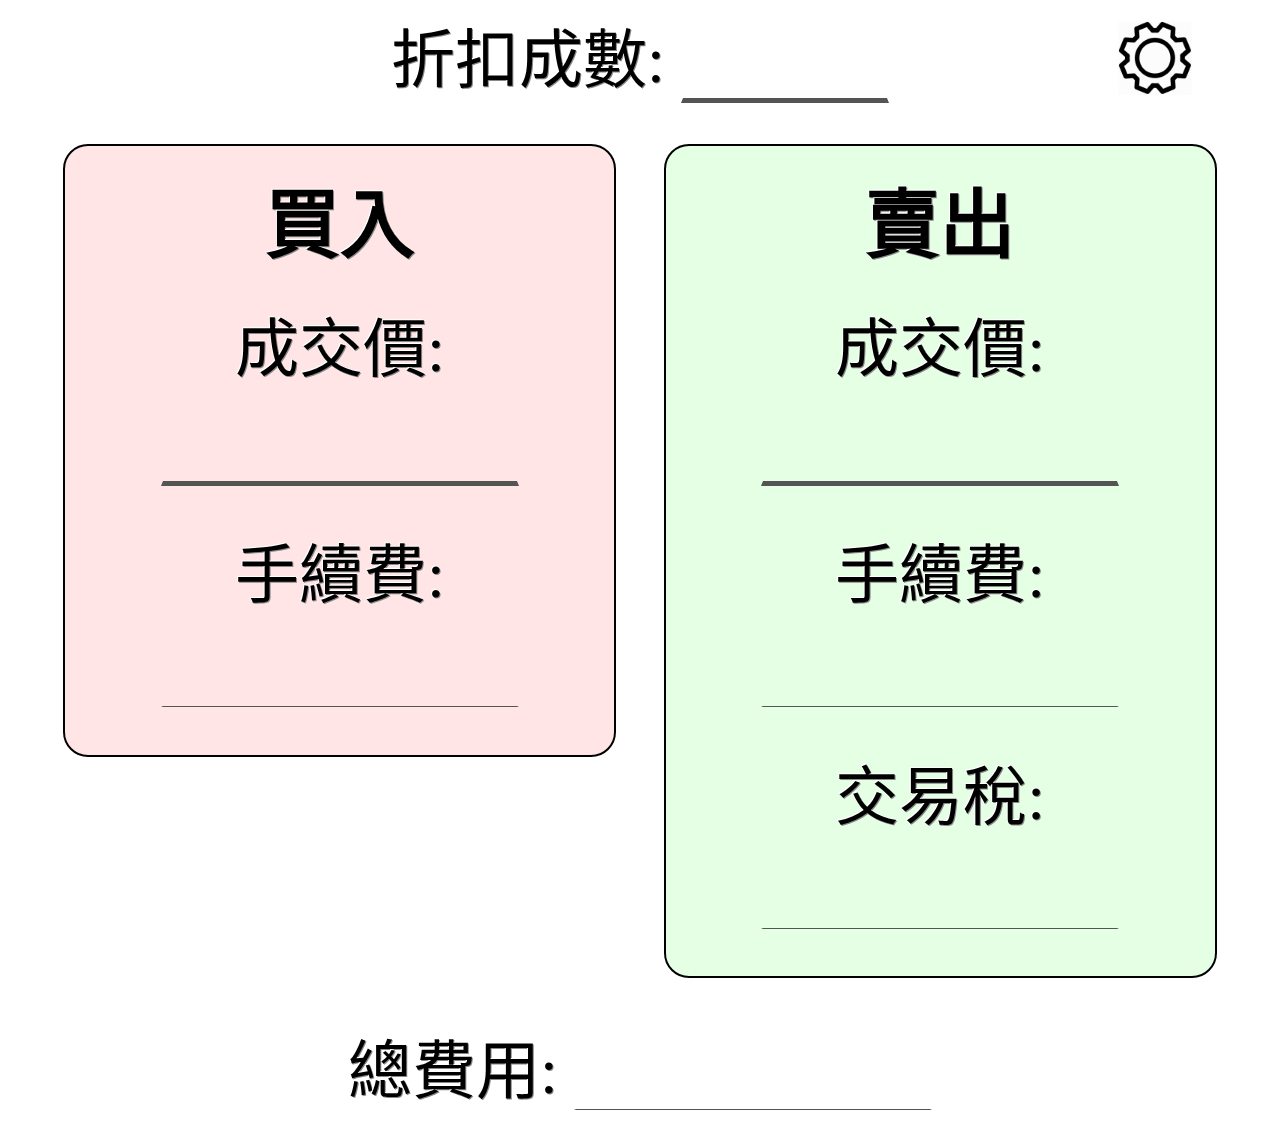
==== index.html @ f34cbbcb "Add files via upload" ====
﻿<!DOCTYPE html>
<html>
<head>
<meta content="text/html; charset=utf-8" http-equiv="Content-Type">
<meta content="zh-tw" http-equiv="Content-Language">
<title>交易費用試算器</title>
<link rel="stylesheet" type="text/css" href="general.css">
<script type="text/javascript" src="general.js"></script>
</head>
<body>

<label>折扣成數: <input id="Discount" name="Discount" class="inputClass1" oninput="Calculate()" type="number" value="" step="0.1" min="0"><span id="spanDiscount"></span></label>

<div id="divSettingImage">
<label><img id="imageSetting" src="setting.png"><input id="checkboxSetting" name="checkboxSetting" type="checkbox" onchange="CheckboxChange()"></label>
</div>

<div id="divSetting">
	<table class="tableOutside">
		<tr>
			<td>手續費: <input id="Fee" name="Fee" class="inputClass3" oninput="Calculate()" type="number" value="0.1425" step="0.01" min="0">%</td>
			<td>交易稅: <input id="Tax" name="Tax" class="inputClass3" oninput="Calculate()" type="number" value="0.15" step="0.01" min="0">%</td>
		</tr>
	</table>
</div>

<table class="tableOutside">
	<tr>
		<td>
			<div id="divBuy" class="divClassMain">
				<p id="pTittle">買入</p>
				<p><label>成交價: <input id="BuyPrice" name="BuyPrice" class="inputClass1" oninput="Calculate()" type="number" value="" min="0"></label></p>
				<p>手續費: <input id="BuyFee" name="BuyFee" class="inputClass2" type="number" value="" readonly="readonly"></p>
			</div>
		</td>
		
		<td>
			<div id="divSell" class="divClassMain">
				<p id="pTittle">賣出</p>
				<p><label>成交價: <input id="SellPrice" name="SellPrice" class="inputClass1" oninput="Calculate()" type="number" value="" min="0"></label></p>
				<p>手續費: <input id="SellFee" name="SellFee" class="inputClass2" type="number" value="" readonly="readonly"></p>
				<p>交易稅: <input id="SellTax" name="SellTax" class="inputClass2" type="number" value="" readonly="readonly"></p>
			</div>
		</td>
	</tr>
</table>

<p>總費用: <input id="Total" name="Total" class="inputClass2" type="number" value="" readonly="readonly"></p>

</body>
</html>
---- general.css ----
﻿body
{
	text-align: center;
	background-color: #ffffff;
	color: #000000;
	text-shadow: -1px -1px #ffffff, 1px 1px #888888;
}

body *
{
	font-size: 64px;
}

p
{
	margin: 24px auto 24px auto;
}

.inputClass1, .inputClass2, .inputClass3
{
	color: #000000;
	width: 350px;
	text-align: center;
	background-color: transparent;
	border-left-color: transparent;
	border-right-color: transparent;
	border-top-color: transparent;
	border-bottom-color: #000000;
	border-bottom-width: thick;
	outline: none;
}

.inputClass2
{
	border-bottom-width: thin;
}

.inputClass3
{
	width: 250px;
}

.divClassMain
{
	width: 85%;
	margin: 10px auto 10px auto;
	border: 2px solid #000000;
	border-radius: 25px;
	padding-top: 5px;
	padding-right: 20px;
	padding-bottom: 10px;
	padding-left: 20px;
}

.divClassMain input
{
	margin: 10pt auto 10pt auto;
}

.tableOutside
{
	width: 95%;
	margin: 30px auto 30px auto;
	border-collapse: collapse;
	border-style: solid;
	border-width: 0px;
}

.tableOutside tr td
{
	vertical-align: top;
}

#divBuy
{
	background-color: rgba(255,0,0,0.1);
}

#divSell
{
	background-color: rgba(0,255,0,0.1);
}


#pTittle
{
	font-weight: bold;
	margin: 10pt auto 5pt auto;
	font-size: 75px;
}

#Discount
{
	width: 200px;
}

#imageSetting
{
	width: 96px;
	height: 96px;
}

#divSettingImage:active
{
	top: 12px;
	right: 6.1%;
}


#checkboxSetting, #divSetting
{
	display: none;
}

#divSettingImage
{
	position: absolute;
	top: 10px;
	right: 6%;
}
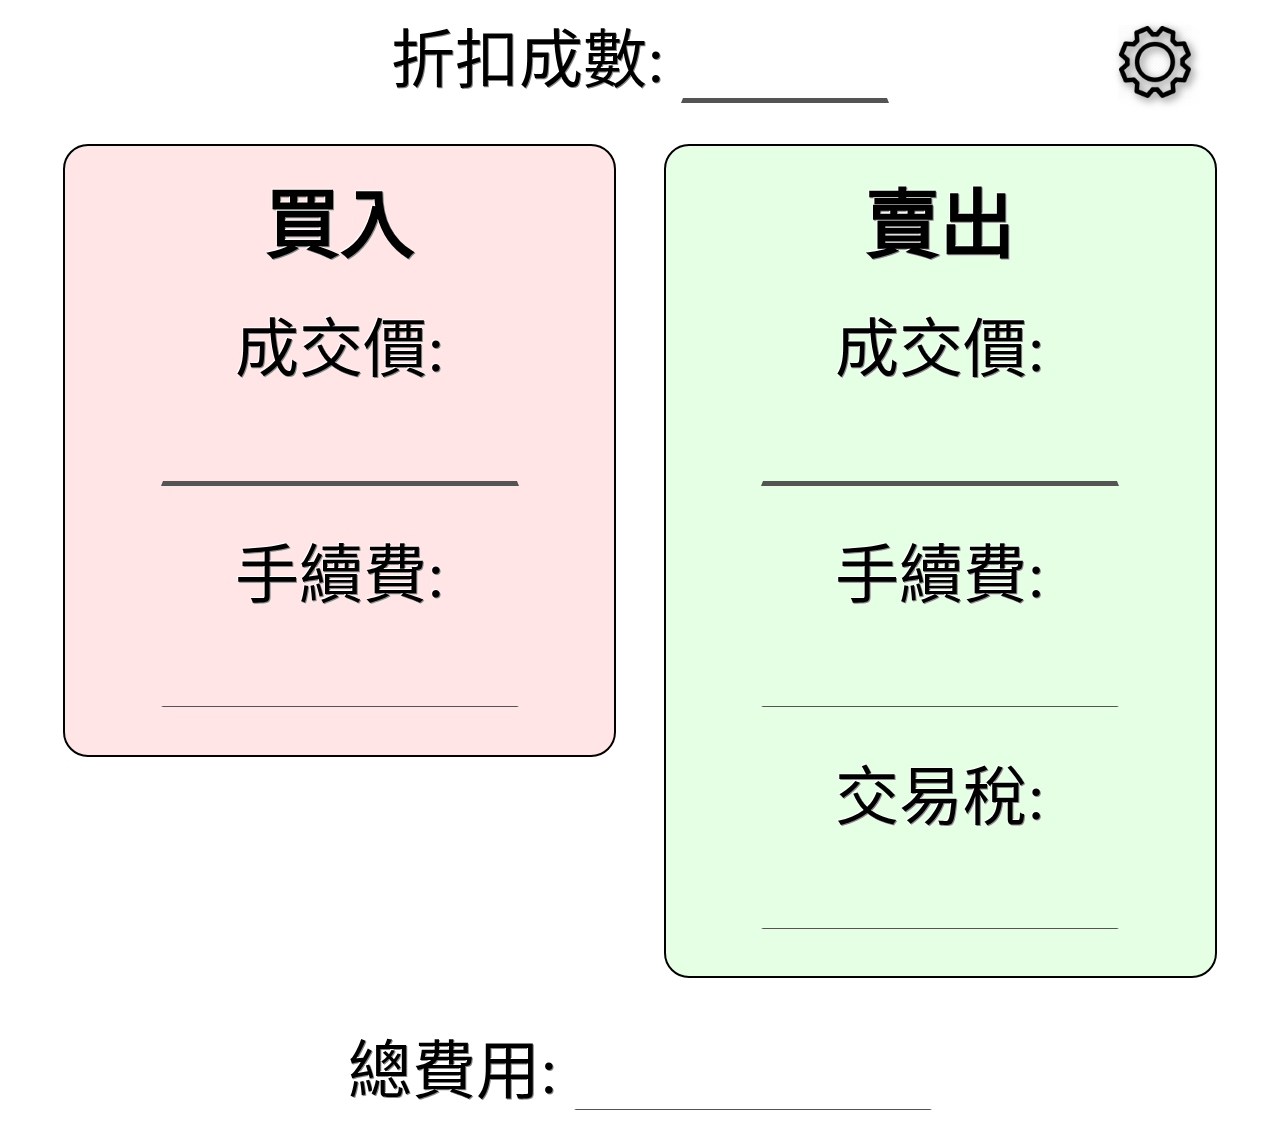
==== commit 4420ec17: "Add files via upload" ====
--- a/index.html
+++ b/index.html
@@ -12,7 +12,7 @@
 <label>折扣成數: <input id="Discount" name="Discount" class="inputClass1" oninput="Calculate()" type="number" value="" step="0.1" min="0"><span id="spanDiscount"></span></label>
 
 <div id="divSettingImage">
-<label><img id="imageSetting" src="setting.png"><input id="checkboxSetting" name="checkboxSetting" type="checkbox" onchange="CheckboxChange()"></label>
+<label><img id="imageSetting" src="setting.png" alt=""><input id="checkboxSetting" name="checkboxSetting" type="checkbox" onchange="CheckboxChange()"></label>
 </div>
 
 <div id="divSetting">
--- a/general.css
+++ b/general.css
@@ -98,12 +98,14 @@
 {
 	width: 96px;
 	height: 96px;
+	filter: drop-shadow(3px 3px 4px rgba(0, 0, 0, 0.5));
+	-webkit-filter: drop-shadow(3px 3px 4px rgba(0, 0, 0, 0.5));
 }
 
 #divSettingImage:active
 {
-	top: 12px;
-	right: 6.1%;
+	top: 17px;
+	right: 5.9%;
 }
 
 
@@ -115,6 +117,6 @@
 #divSettingImage
 {
 	position: absolute;
-	top: 10px;
+	top: 14px;
 	right: 6%;
 }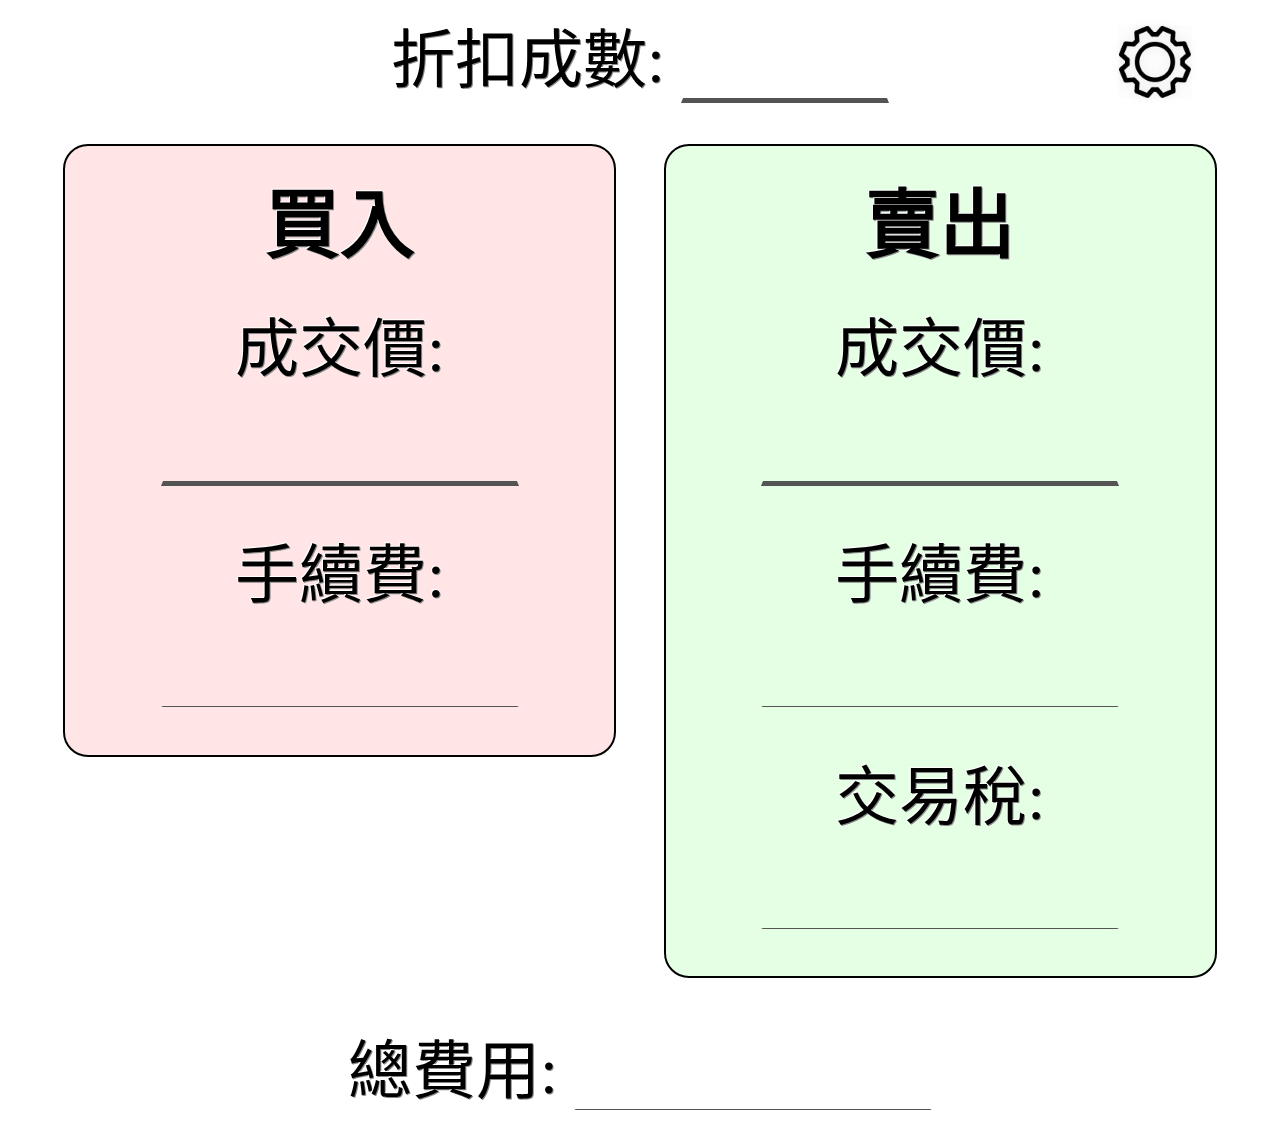
==== commit b5d9853e: "Add files via upload" ====
--- a/index.html
+++ b/index.html
@@ -18,8 +18,8 @@
 <div id="divSetting">
 	<table class="tableOutside">
 		<tr>
-			<td>手續費: <input id="Fee" name="Fee" class="inputClass3" oninput="Calculate()" type="number" value="0.1425" step="0.01" min="0">%</td>
-			<td>交易稅: <input id="Tax" name="Tax" class="inputClass3" oninput="Calculate()" type="number" value="0.15" step="0.01" min="0">%</td>
+			<td><label>手續費: <input id="Fee" name="Fee" class="inputClass3" oninput="Calculate()" type="number" value="0.1425" step="0.01" min="0">%</label></td>
+			<td><label>交易稅: <input id="Tax" name="Tax" class="inputClass3" oninput="Calculate()" type="number" value="0.15" step="0.01" min="0">%</label></td>
 		</tr>
 	</table>
 </div>
--- a/general.css
+++ b/general.css
@@ -98,8 +98,8 @@
 {
 	width: 96px;
 	height: 96px;
-	filter: drop-shadow(3px 3px 4px rgba(0, 0, 0, 0.5));
-	-webkit-filter: drop-shadow(3px 3px 4px rgba(0, 0, 0, 0.5));
+	filter: drop-shadow(0px 0px 4px rgba(230, 230, 230, 0.7));
+	-webkit-filter: drop-shadow(0px 0px 4px rgba(230, 230, 230, 0.7));
 }
 
 #divSettingImage:active
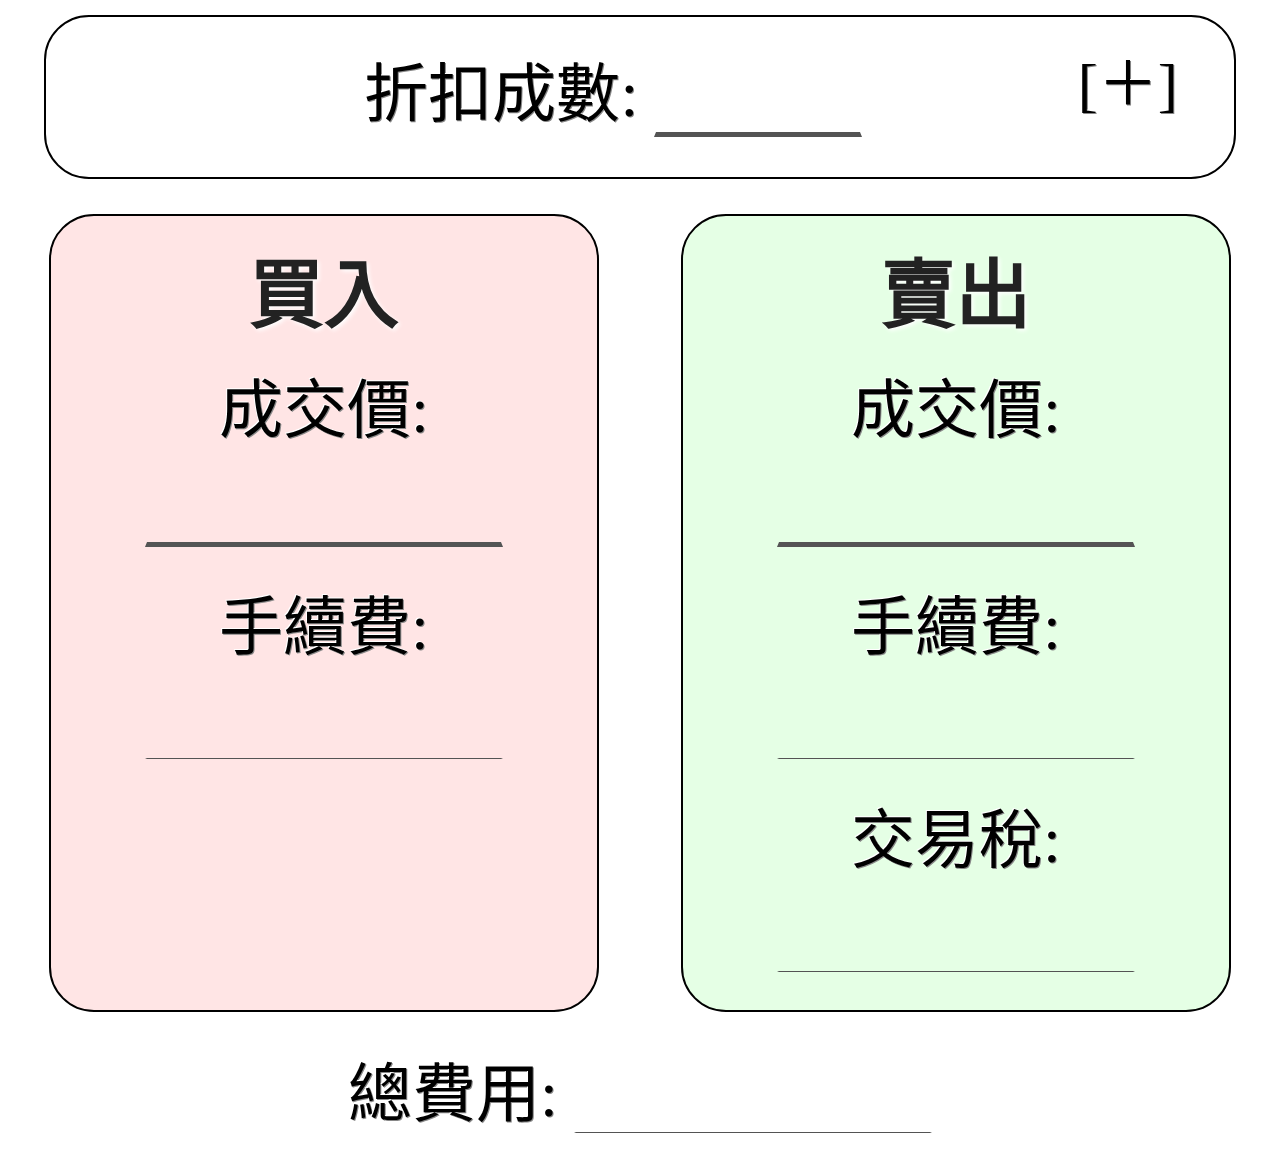
==== commit d458fbf5: "Add files via upload" ====
--- a/index.html
+++ b/index.html
@@ -4,48 +4,44 @@
 <meta content="text/html; charset=utf-8" http-equiv="Content-Type">
 <meta content="zh-tw" http-equiv="Content-Language">
 <title>交易費用試算器</title>
-<link rel="stylesheet" type="text/css" href="general.css">
-<script type="text/javascript" src="general.js"></script>
+<link rel="stylesheet" type="text/css" href="general.css?20220423">
+<script type="text/javascript" src="general.js?20220423"></script>
 </head>
 <body>
 
-<label>折扣成數: <input id="Discount" name="Discount" class="inputClass1" oninput="Calculate()" type="number" value="" step="0.1" min="0"><span id="spanDiscount"></span></label>
-
-<div id="divSettingImage">
-<label><img id="imageSetting" src="setting.png" alt=""><input id="checkboxSetting" name="checkboxSetting" type="checkbox" onchange="CheckboxChange()"></label>
+<div id="divTop">
+	<p><label for="inputDiscount">折扣成數: <input id="inputDiscount" name="inputDiscount" class="inputClass1" oninput="Calculate()" type="number" value="" step="0.1" min="0"><span id="spanDiscount">%</span></label></p>
+	
+	<div id="divSettingButton">
+		<label for="checkboxSetting">[<span id="buttonSetting">＋</span><input id="checkboxSetting" name="checkboxSetting" type="checkbox" onchange="CheckboxChange()">]</label>
+	</div>
+	
+	<div id="divSetting">
+		<div id="divSettingFee" class="divSettingFeeAndTax">
+			<label for="inputFee">手續費: <input id="inputFee" name="inputFee" class="inputClass3" oninput="Calculate()" type="number" value="0.1425" step="0.01" min="0">%</label>
+		</div>
+		
+		<div id="divSettingTax" class="divSettingFeeAndTax">
+			<label for="inputTax">交易稅: <input id="inputTax" name="inputTax" class="inputClass3" oninput="Calculate()" type="number" value="0.15" step="0.01" min="0">%</label>
+		</div>
+	</div>
 </div>
 
-<div id="divSetting">
-	<table class="tableOutside">
-		<tr>
-			<td><label>手續費: <input id="Fee" name="Fee" class="inputClass3" oninput="Calculate()" type="number" value="0.1425" step="0.01" min="0">%</label></td>
-			<td><label>交易稅: <input id="Tax" name="Tax" class="inputClass3" oninput="Calculate()" type="number" value="0.15" step="0.01" min="0">%</label></td>
-		</tr>
-	</table>
+<div class="divOutside">
+	<div id="divBuy" class="divBuyAndSell">
+		<p id="pTittle">買入</p>
+		<p><label for="inputBuyPrice">成交價: <input id="inputBuyPrice" name="inputBuyPrice" class="inputClass1" oninput="Calculate()" type="number" value="" min="0"></label></p>
+		<p>手續費: <input id="inputBuyFee" name="inputBuyFee" class="inputClass2" type="number" value="" readonly="readonly"></p>
+	</div>
+	
+	<div id="divSell" class="divBuyAndSell">
+		<p id="pTittle">賣出</p>
+		<p><label for="inputSellPrice">成交價: <input id="inputSellPrice" name="inputSellPrice" class="inputClass1" oninput="Calculate()" type="number" value="" min="0"></label></p>
+		<p>手續費: <input id="inputSellFee" name="inputSellFee" class="inputClass2" type="number" value="" readonly="readonly"></p>
+		<p>交易稅: <input id="inputSellTax" name="inputSellTax" class="inputClass2" type="number" value="" readonly="readonly"></p>
+	</div>
 </div>
 
-<table class="tableOutside">
-	<tr>
-		<td>
-			<div id="divBuy" class="divClassMain">
-				<p id="pTittle">買入</p>
-				<p><label>成交價: <input id="BuyPrice" name="BuyPrice" class="inputClass1" oninput="Calculate()" type="number" value="" min="0"></label></p>
-				<p>手續費: <input id="BuyFee" name="BuyFee" class="inputClass2" type="number" value="" readonly="readonly"></p>
-			</div>
-		</td>
-		
-		<td>
-			<div id="divSell" class="divClassMain">
-				<p id="pTittle">賣出</p>
-				<p><label>成交價: <input id="SellPrice" name="SellPrice" class="inputClass1" oninput="Calculate()" type="number" value="" min="0"></label></p>
-				<p>手續費: <input id="SellFee" name="SellFee" class="inputClass2" type="number" value="" readonly="readonly"></p>
-				<p>交易稅: <input id="SellTax" name="SellTax" class="inputClass2" type="number" value="" readonly="readonly"></p>
-			</div>
-		</td>
-	</tr>
-</table>
-
-<p>總費用: <input id="Total" name="Total" class="inputClass2" type="number" value="" readonly="readonly"></p>
-
+<p id="pTotal">總費用: <input id="inputTotal" name="inputTotal" class="inputClass2" type="number" value="" readonly="readonly"></p>
 </body>
 </html>--- a/general.css
+++ b/general.css
@@ -8,19 +8,19 @@
 
 body *
 {
+	text-align: center;
 	font-size: 64px;
 }
 
 p
 {
-	margin: 24px auto 24px auto;
+	margin: 15px auto 15px auto;
 }
 
 .inputClass1, .inputClass2, .inputClass3
 {
 	color: #000000;
 	width: 350px;
-	text-align: center;
 	background-color: transparent;
 	border-left-color: transparent;
 	border-right-color: transparent;
@@ -40,35 +40,86 @@
 	width: 250px;
 }
 
-.divClassMain
+/* 頂部區塊 */
+#divTop
 {
-	width: 85%;
+	width: 90%;
+	margin: 15px auto 10px auto;
+	border: 2px solid #000000;
+	border-radius: 45px;
+	padding-top: 10px;
+	padding-right: 25px;
+	padding-bottom: 25px;
+	padding-left: 25px;
+}
+
+#inputDiscount
+{
+	width: 200px;
+}
+
+#spanDiscount
+{
+	visibility: hidden;
+}
+
+/* 右上角設定按鈕 */
+#divSettingButton
+{
+	position: absolute;
+	top: 35px;
+	right: 8%;
+	user-select: none;
+}
+
+#divSettingButton *
+{
+	font-size: 60px;
+}
+
+#checkboxSetting
+{
+	display: none;
+}
+
+/* 設定區 */
+#divSetting
+{
+	display: flex;
+	visibility: hidden;
+	height: 0px;
+}
+
+.divSettingFeeAndTax
+{
+	width: 40%;
+	margin: 10px auto 0px auto;
+}
+
+
+/* 中間區塊 買入與賣出 */
+.divOutside
+{
+	width: 100%;
+	margin: 25px auto 20px auto;
+	display: flex;
+}
+
+.divBuyAndSell
+{
+	width: 40%;
 	margin: 10px auto 10px auto;
 	border: 2px solid #000000;
-	border-radius: 25px;
+	border-radius: 45px;
 	padding-top: 5px;
 	padding-right: 20px;
 	padding-bottom: 10px;
 	padding-left: 20px;
 }
 
-.divClassMain input
+.divBuyAndSell input
 {
 	margin: 10pt auto 10pt auto;
-}
-
-.tableOutside
-{
-	width: 95%;
-	margin: 30px auto 30px auto;
-	border-collapse: collapse;
-	border-style: solid;
-	border-width: 0px;
-}
-
-.tableOutside tr td
-{
-	vertical-align: top;
 }
 
 #divBuy
@@ -81,42 +132,17 @@
 	background-color: rgba(0,255,0,0.1);
 }
 
-
 #pTittle
 {
-	font-weight: bold;
+	color: #222222;
+	font-weight: bolder;
 	margin: 10pt auto 5pt auto;
 	font-size: 75px;
+	text-shadow: 2px 2px 4px #ffffff;
 }
 
-#Discount
+/* 底部區塊 */
+#pTotal
 {
-	width: 200px;
-}
-
-#imageSetting
-{
-	width: 96px;
-	height: 96px;
-	filter: drop-shadow(0px 0px 4px rgba(230, 230, 230, 0.7));
-	-webkit-filter: drop-shadow(0px 0px 4px rgba(230, 230, 230, 0.7));
-}
-
-#divSettingImage:active
-{
-	top: 17px;
-	right: 5.9%;
-}
-
-
-#checkboxSetting, #divSetting
-{
-	display: none;
-}
-
-#divSettingImage
-{
-	position: absolute;
-	top: 14px;
-	right: 6%;
+	clear: left;
 }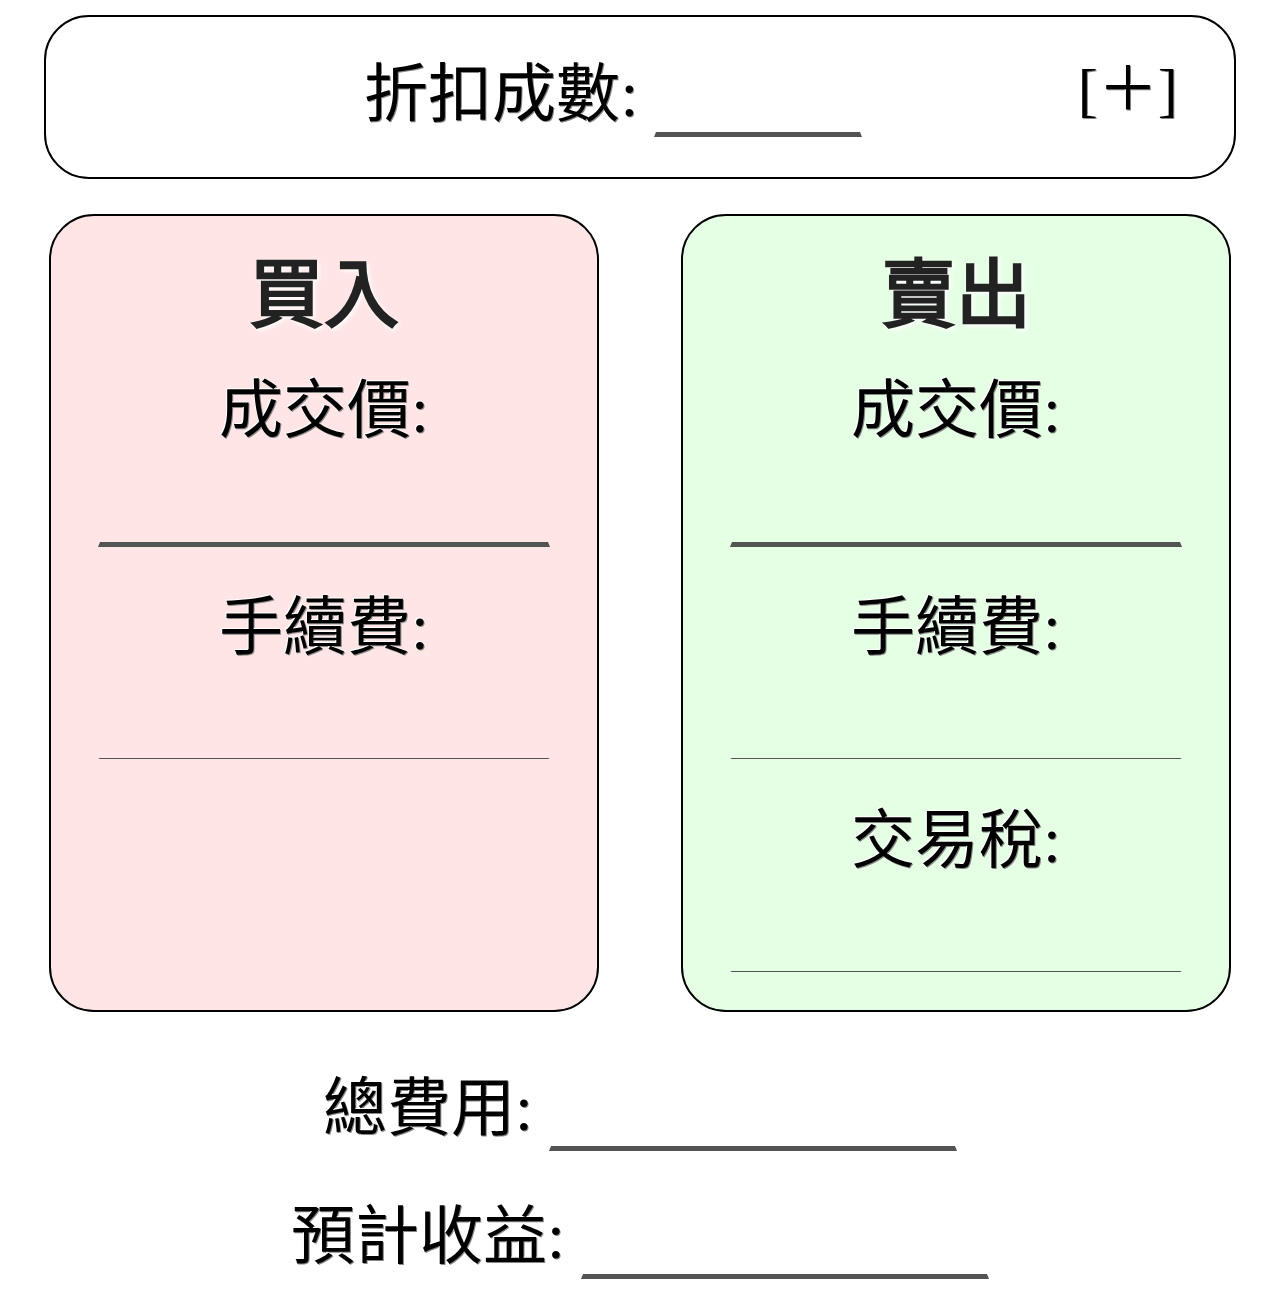
==== commit db1aaf59: "Add files via upload" ====
--- a/index.html
+++ b/index.html
@@ -4,8 +4,8 @@
 <meta content="text/html; charset=utf-8" http-equiv="Content-Type">
 <meta content="zh-tw" http-equiv="Content-Language">
 <title>交易費用試算器</title>
-<link rel="stylesheet" type="text/css" href="general.css?20220423">
-<script type="text/javascript" src="general.js?20220423"></script>
+<link rel="stylesheet" type="text/css" href="general.css?20220424">
+<script type="text/javascript" src="general.js?20220424"></script>
 </head>
 <body>
 
@@ -42,6 +42,9 @@
 	</div>
 </div>
 
-<p id="pTotal">總費用: <input id="inputTotal" name="inputTotal" class="inputClass2" type="number" value="" readonly="readonly"></p>
+<div class="divBottom">
+	<p class="pBottom">總費用: <input id="inputTotal" name="inputTotal" class="inputClass4" type="number" value="" readonly="readonly"></p>
+	<p class="pBottom">預計收益: <input id="inputGain" name="inputGain" class="inputClass4" type="number" value="" readonly="readonly"></p>
+</div>
 </body>
 </html>--- a/general.css
+++ b/general.css
@@ -17,10 +17,10 @@
 	margin: 15px auto 15px auto;
 }
 
-.inputClass1, .inputClass2, .inputClass3
+.inputClass1, .inputClass2, .inputClass3, .inputClass4
 {
 	color: #000000;
-	width: 350px;
+	width: 88%;
 	background-color: transparent;
 	border-left-color: transparent;
 	border-right-color: transparent;
@@ -38,6 +38,11 @@
 .inputClass3
 {
 	width: 250px;
+}
+
+.inputClass4
+{
+	width: 400px;
 }
 
 /* 頂部區塊 */
@@ -67,7 +72,7 @@
 #divSettingButton
 {
 	position: absolute;
-	top: 35px;
+	top: 40px;
 	right: 8%;
 	user-select: none;
 }
@@ -92,7 +97,7 @@
 
 .divSettingFeeAndTax
 {
-	width: 40%;
+	width: 45%;
 	margin: 10px auto 0px auto;
 }
 
@@ -142,7 +147,13 @@
 }
 
 /* 底部區塊 */
-#pTotal
+.divBottom
 {
-	clear: left;
+	
+}
+
+.pBottom
+{
+	text-align: center;
+	margin: 25pt auto 25pt auto;
 }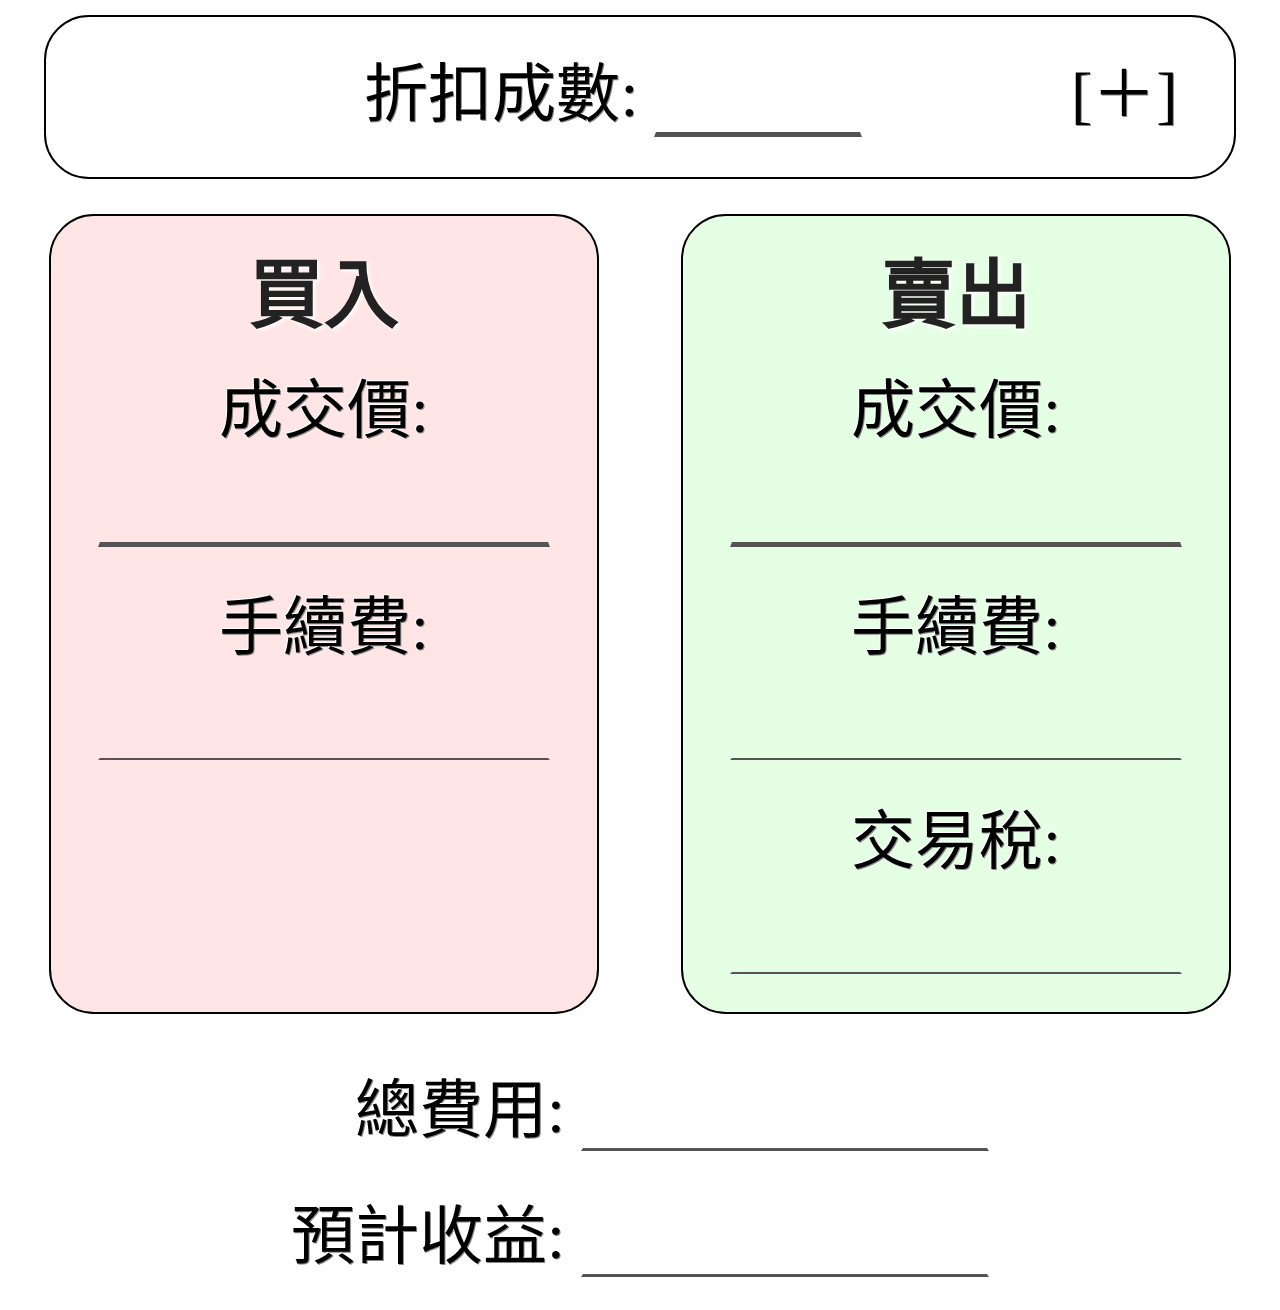
==== commit 724a246c: "Add files via upload" ====
--- a/index.html
+++ b/index.html
@@ -4,17 +4,16 @@
 <meta content="text/html; charset=utf-8" http-equiv="Content-Type">
 <meta content="zh-tw" http-equiv="Content-Language">
 <title>交易費用試算器</title>
-<link rel="stylesheet" type="text/css" href="general.css?20220424">
-<script type="text/javascript" src="general.js?20220424"></script>
+<link rel="stylesheet" type="text/css" href="general.css?202204242137">
+<script type="text/javascript" src="general.js?202204242137"></script>
 </head>
 <body>
 
 <div id="divTop">
-	<p><label for="inputDiscount">折扣成數: <input id="inputDiscount" name="inputDiscount" class="inputClass1" oninput="Calculate()" type="number" value="" step="0.1" min="0"><span id="spanDiscount">%</span></label></p>
-	
-	<div id="divSettingButton">
-		<label for="checkboxSetting">[<span id="buttonSetting">＋</span><input id="checkboxSetting" name="checkboxSetting" type="checkbox" onchange="CheckboxChange()">]</label>
-	</div>
+	<p>
+	<label for="inputDiscount">折扣成數: <input id="inputDiscount" name="inputDiscount" class="inputClass1" oninput="Calculate()" type="number" value="" step="0.1" min="0"><span id="spanDiscount">%</span></label>
+	<label for="checkboxSetting"><span id="spanSettingButton">[<span id="buttonSetting">＋</span><input id="checkboxSetting" name="checkboxSetting" type="checkbox" onchange="CheckboxChange()">]</span></label>
+	</p>
 	
 	<div id="divSetting">
 		<div id="divSettingFee" class="divSettingFeeAndTax">
--- a/general.css
+++ b/general.css
@@ -32,7 +32,7 @@
 
 .inputClass2
 {
-	border-bottom-width: thin;
+	border-bottom-width: 2px;
 }
 
 .inputClass3
@@ -43,6 +43,7 @@
 .inputClass4
 {
 	width: 400px;
+	border-bottom-width: 3px;
 }
 
 /* 頂部區塊 */
@@ -69,10 +70,9 @@
 }
 
 /* 右上角設定按鈕 */
-#divSettingButton
+#spanSettingButton
 {
 	position: absolute;
-	top: 40px;
 	right: 8%;
 	user-select: none;
 }
@@ -149,11 +149,12 @@
 /* 底部區塊 */
 .divBottom
 {
-	
+	margin: 0px auto;
+	width: fit-content;
 }
 
 .pBottom
 {
-	text-align: center;
+	text-align: right;
 	margin: 25pt auto 25pt auto;
 }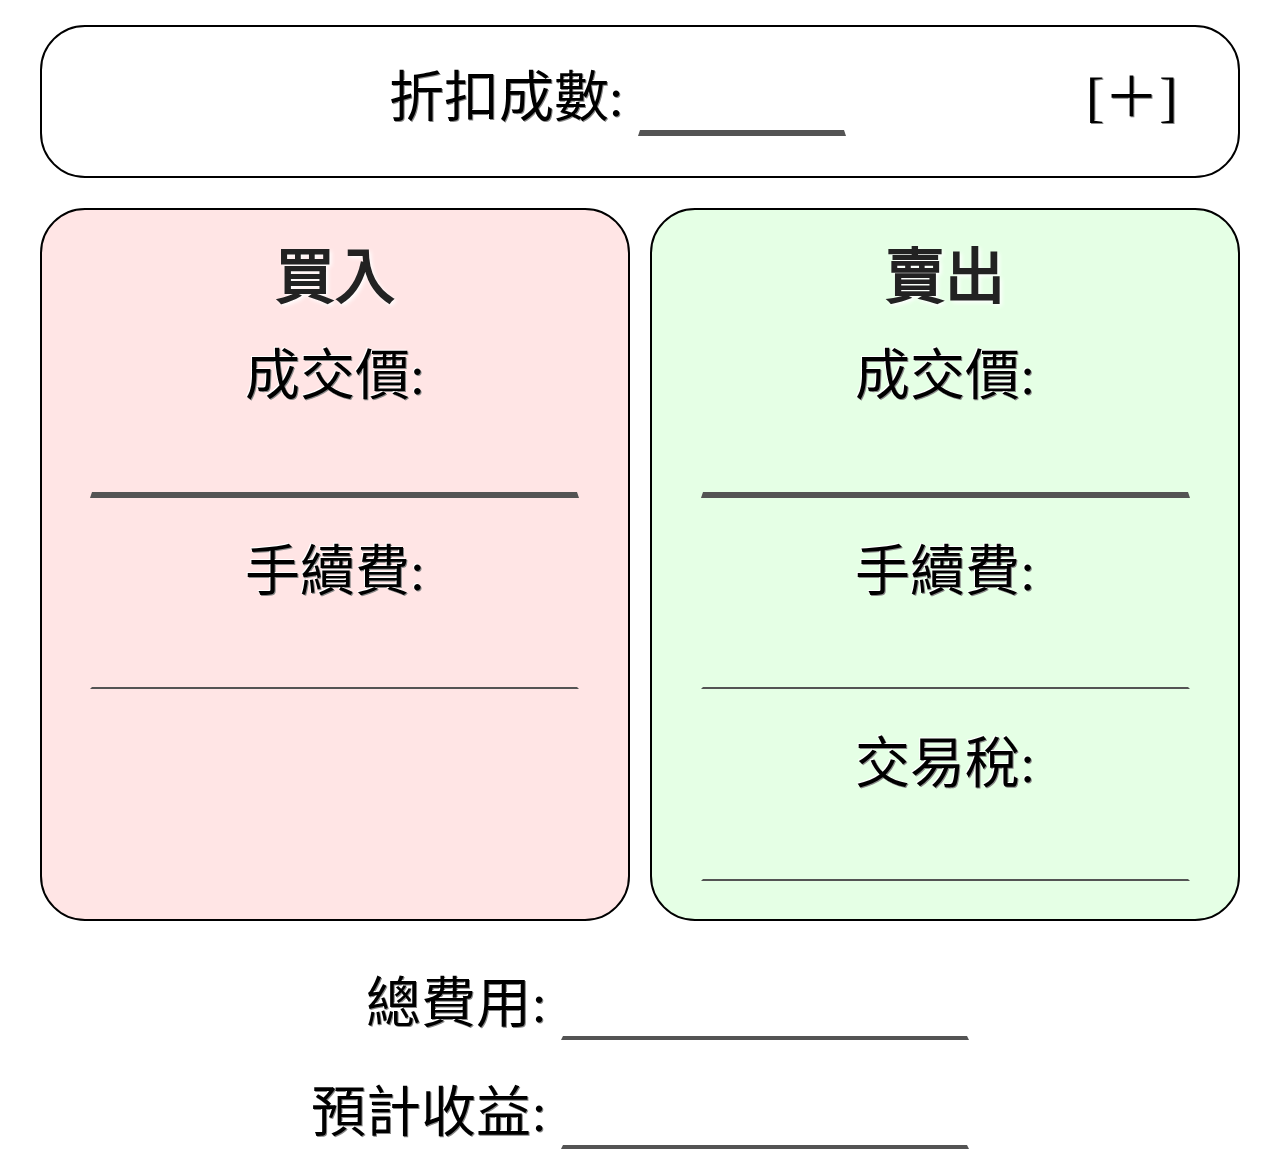
==== commit 858cec8d: "Add files via upload" ====
--- a/index.html
+++ b/index.html
@@ -4,24 +4,26 @@
 <meta content="text/html; charset=utf-8" http-equiv="Content-Type">
 <meta content="zh-tw" http-equiv="Content-Language">
 <title>交易費用試算器</title>
-<link rel="stylesheet" type="text/css" href="general.css?202204242137">
-<script type="text/javascript" src="general.js?202204242137"></script>
+<link rel="stylesheet" type="text/css" href="general.css?2022_0425_1222">
+<script type="text/javascript" src="general.js?2022_0425_1222"></script>
 </head>
 <body>
 
-<div id="divTop">
-	<p>
-	<label for="inputDiscount">折扣成數: <input id="inputDiscount" name="inputDiscount" class="inputClass1" oninput="Calculate()" type="number" value="" step="0.1" min="0"><span id="spanDiscount">%</span></label>
-	<label for="checkboxSetting"><span id="spanSettingButton">[<span id="buttonSetting">＋</span><input id="checkboxSetting" name="checkboxSetting" type="checkbox" onchange="CheckboxChange()">]</span></label>
-	</p>
-	
-	<div id="divSetting">
-		<div id="divSettingFee" class="divSettingFeeAndTax">
-			<label for="inputFee">手續費: <input id="inputFee" name="inputFee" class="inputClass3" oninput="Calculate()" type="number" value="0.1425" step="0.01" min="0">%</label>
-		</div>
+<div class="divOutside">
+	<div id="divTop">
+		<p>
+			<label id="labelDiscount" for="inputFeeDiscount">折扣成數: <input id="inputFeeDiscount" name="inputFeeDiscount" class="inputClass1" oninput="FeeDiscountChange()" type="number" value="" step="0.1" min="0"><input id="inputFeeDiscountPercentage" name="inputFeeDiscountPercentage" class="inputClass1" oninput="FeeDiscountPercentageChange()" type="number" value="" step="1" min="0"><span id="spanDiscountPercentage">%</span></label>
+			<label for="checkboxSetting"><span id="spanSettingButton">[＋]</span><input id="checkboxSetting" name="checkboxSetting" type="checkbox" onchange="CheckboxChange()"></label>
+		</p>
 		
-		<div id="divSettingTax" class="divSettingFeeAndTax">
-			<label for="inputTax">交易稅: <input id="inputTax" name="inputTax" class="inputClass3" oninput="Calculate()" type="number" value="0.15" step="0.01" min="0">%</label>
+		<div id="divSetting">
+			<p>
+				<label for="inputFee">手續費: <input id="inputFee" name="inputFee" class="inputClass2" oninput="Calculate()" type="number" value="0.1425" step="0.01" min="0">%</label>
+			</p>
+				
+			<p>
+				<label for="inputTax">交易稅: <input id="inputTax" name="inputTax" class="inputClass2" oninput="Calculate()" type="number" value="0.15" step="0.01" min="0">%</label>
+			</p>
 		</div>
 	</div>
 </div>
@@ -29,21 +31,22 @@
 <div class="divOutside">
 	<div id="divBuy" class="divBuyAndSell">
 		<p id="pTittle">買入</p>
-		<p><label for="inputBuyPrice">成交價: <input id="inputBuyPrice" name="inputBuyPrice" class="inputClass1" oninput="Calculate()" type="number" value="" min="0"></label></p>
-		<p>手續費: <input id="inputBuyFee" name="inputBuyFee" class="inputClass2" type="number" value="" readonly="readonly"></p>
+		<p><label for="inputBuyPrice">成交價: <input id="inputBuyPrice" name="inputBuyPrice" class="inputClass3" oninput="Calculate()" type="number" value="" min="0"></label></p>
+		<p>手續費: <input id="inputBuyFee" name="inputBuyFee" class="inputClass4" type="number" value="" readonly="readonly"></p>
 	</div>
 	
 	<div id="divSell" class="divBuyAndSell">
 		<p id="pTittle">賣出</p>
-		<p><label for="inputSellPrice">成交價: <input id="inputSellPrice" name="inputSellPrice" class="inputClass1" oninput="Calculate()" type="number" value="" min="0"></label></p>
-		<p>手續費: <input id="inputSellFee" name="inputSellFee" class="inputClass2" type="number" value="" readonly="readonly"></p>
-		<p>交易稅: <input id="inputSellTax" name="inputSellTax" class="inputClass2" type="number" value="" readonly="readonly"></p>
+		<p><label for="inputSellPrice">成交價: <input id="inputSellPrice" name="inputSellPrice" class="inputClass3" oninput="Calculate()" type="number" value="" min="0"></label></p>
+		<p>手續費: <input id="inputSellFee" name="inputSellFee" class="inputClass4" type="number" value="" readonly="readonly"></p>
+		<p>交易稅: <input id="inputSellTax" name="inputSellTax" class="inputClass4" type="number" value="" readonly="readonly"></p>
 	</div>
 </div>
 
 <div class="divBottom">
-	<p class="pBottom">總費用: <input id="inputTotal" name="inputTotal" class="inputClass4" type="number" value="" readonly="readonly"></p>
-	<p class="pBottom">預計收益: <input id="inputGain" name="inputGain" class="inputClass4" type="number" value="" readonly="readonly"></p>
+	<p class="pBottom">總費用: <input id="inputTotal" name="inputTotal" class="inputClass5" type="number" value="" readonly="readonly"></p>
+	<p class="pBottom">預計收益: <input id="inputGain" name="inputGain" class="inputClass5" type="number" value="" readonly="readonly"></p>
 </div>
+
 </body>
 </html>--- a/general.css
+++ b/general.css
@@ -1,15 +1,15 @@
-﻿body
-{
-	text-align: center;
+﻿html
+{
+	font-size: 10px;
+}
+
+body
+{
 	background-color: #ffffff;
 	color: #000000;
 	text-shadow: -1px -1px #ffffff, 1px 1px #888888;
-}
-
-body *
-{
 	text-align: center;
-	font-size: 64px;
+	font-size: 5.5rem;
 }
 
 p
@@ -17,54 +17,73 @@
 	margin: 15px auto 15px auto;
 }
 
-.inputClass1, .inputClass2, .inputClass3, .inputClass4
+.divOutside
+{
+	width: 95%;
+	margin: 10px auto 10px auto;
+	display: flex;
+}
+
+/* 輸入區塊通用設定 */
+.inputClass1, .inputClass2, .inputClass3, .inputClass4, .inputClass5
 {
 	color: #000000;
-	width: 88%;
+	text-align: center;
 	background-color: transparent;
 	border-left-color: transparent;
 	border-right-color: transparent;
 	border-top-color: transparent;
 	border-bottom-color: #000000;
-	border-bottom-width: thick;
+	border-bottom-width: 6px;
 	outline: none;
+	font-size: 5.5rem;
+}
+
+.inputClass1
+{
+	width: 200px;
 }
 
 .inputClass2
 {
+	width: 250px;
+}
+
+.inputClass3
+{
+	width: 88%;
+}
+
+.inputClass4
+{
 	border-bottom-width: 2px;
 }
 
-.inputClass3
-{
-	width: 250px;
-}
-
-.inputClass4
+.inputClass5
 {
 	width: 400px;
-	border-bottom-width: 3px;
+	border-bottom-width: 4px;
 }
 
 /* 頂部區塊 */
 #divTop
 {
-	width: 90%;
+	width: 100%;
 	margin: 15px auto 10px auto;
 	border: 2px solid #000000;
 	border-radius: 45px;
 	padding-top: 10px;
-	padding-right: 25px;
+	padding-right: 5px;
 	padding-bottom: 25px;
-	padding-left: 25px;
-}
-
-#inputDiscount
-{
-	width: 200px;
-}
-
-#spanDiscount
+	padding-left: 5px;
+}
+
+#inputFeeDiscountPercentage, #checkboxSetting
+{
+	display: none;
+}
+
+#spanDiscountPercentage, #divSetting
 {
 	visibility: hidden;
 }
@@ -77,42 +96,16 @@
 	user-select: none;
 }
 
-#divSettingButton *
-{
-	font-size: 60px;
-}
-
-#checkboxSetting
-{
-	display: none;
-}
-
-/* 設定區 */
 #divSetting
 {
-	display: flex;
-	visibility: hidden;
+	/* display: flex; */
 	height: 0px;
 }
 
-.divSettingFeeAndTax
-{
-	width: 45%;
-	margin: 10px auto 0px auto;
-}
-
-
 /* 中間區塊 買入與賣出 */
-.divOutside
+.divBuyAndSell
 {
 	width: 100%;
-	margin: 25px auto 20px auto;
-	display: flex;
-}
-
-.divBuyAndSell
-{
-	width: 40%;
 	margin: 10px auto 10px auto;
 	border: 2px solid #000000;
 	border-radius: 45px;
@@ -130,11 +123,14 @@
 #divBuy
 {
 	background-color: rgba(255,0,0,0.1);
+	margin-right: 10px;
+	
 }
 
 #divSell
 {
 	background-color: rgba(0,255,0,0.1);
+	margin-left: 10px;
 }
 
 #pTittle
@@ -142,7 +138,7 @@
 	color: #222222;
 	font-weight: bolder;
 	margin: 10pt auto 5pt auto;
-	font-size: 75px;
+	font-size: 6rem;
 	text-shadow: 2px 2px 4px #ffffff;
 }
 
@@ -156,5 +152,110 @@
 .pBottom
 {
 	text-align: right;
-	margin: 25pt auto 25pt auto;
+	margin: 20pt auto 20pt auto;
+}
+
+/* 解析度 >= 1281 */
+@media (min-width: 1281px)
+{
+	html
+	{
+		font-size: 10px;
+	}
+	
+	.inputClass3, .inputClass4
+	{
+		width: 50%;
+	}
+	
+}
+
+/* 解析度 <= 1280 */
+@media (max-width: 1280px)
+{
+	html
+	{
+		font-size: 10px;
+	}
+	
+	.inputClass3, .inputClass4
+	{
+		width: 88%;
+	}
+}
+
+/* 解析度 <= 960 */
+@media (max-width: 960px)
+{
+	html
+	{
+		font-size: 9px;
+	}
+	
+	.inputClass1
+	{
+		width: 150px;
+	}
+	
+	.inputClass2
+	{
+		width: 200px;
+	}
+}
+
+/* 解析度 <= 800 */
+@media (max-width: 800px)
+{	
+	html
+	{
+		font-size: 8px;
+	}
+	
+	.inputClass1
+	{
+		width: 140px;
+	}
+	
+	.inputClass2
+	{
+		width: 190px;
+	}
+}
+
+/* 解析度 <= 720 */
+@media (max-width: 720px)
+{
+	html
+	{
+		font-size: 7px;
+	}
+	
+	.inputClass5
+	{
+		width: 250px;
+	}
+}
+
+/* 解析度 <= 640 */
+@media (max-width: 640px)
+{
+	html
+	{
+		font-size: 6px;
+	}
+	
+	.inputClass1
+	{
+		width: 100px;
+	}
+	
+	.inputClass2
+	{
+		width: 150px;
+	}
+	
+	.inputClass5
+	{
+		width: 200px;
+	}
 }